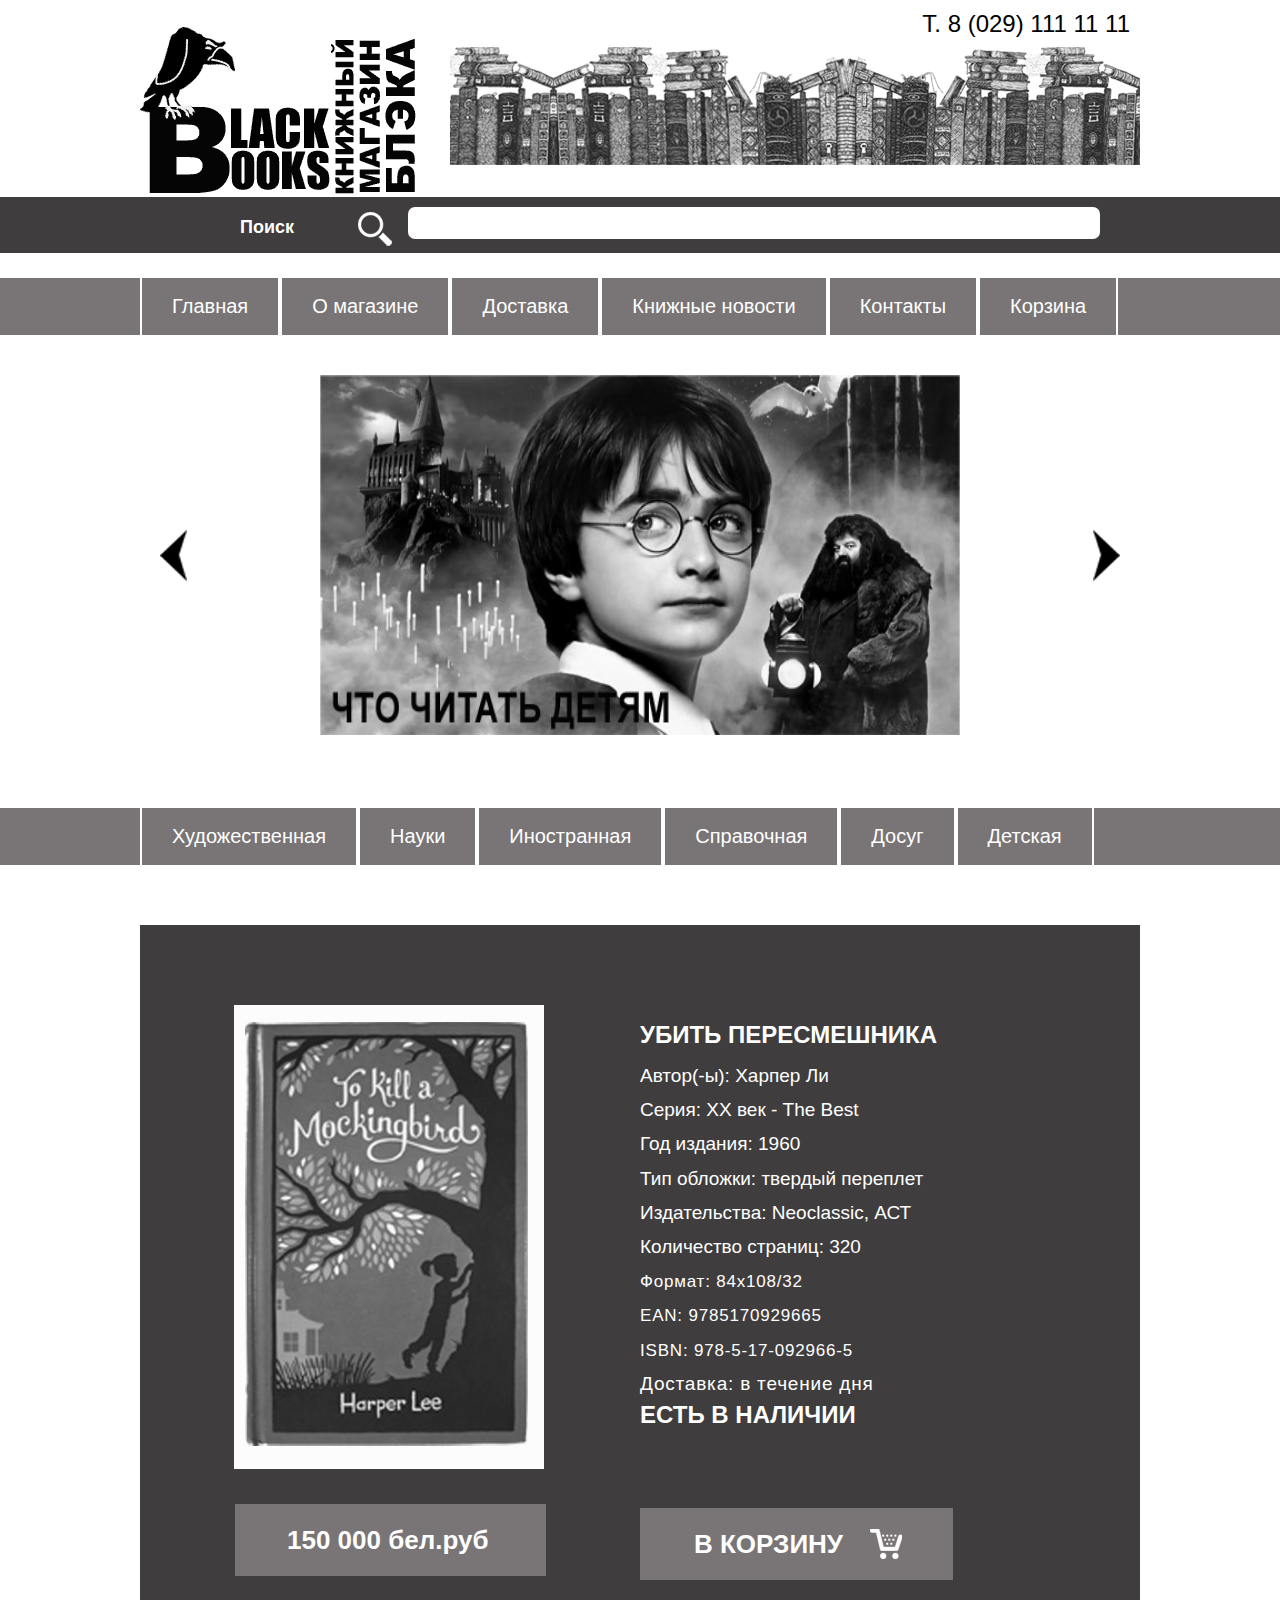
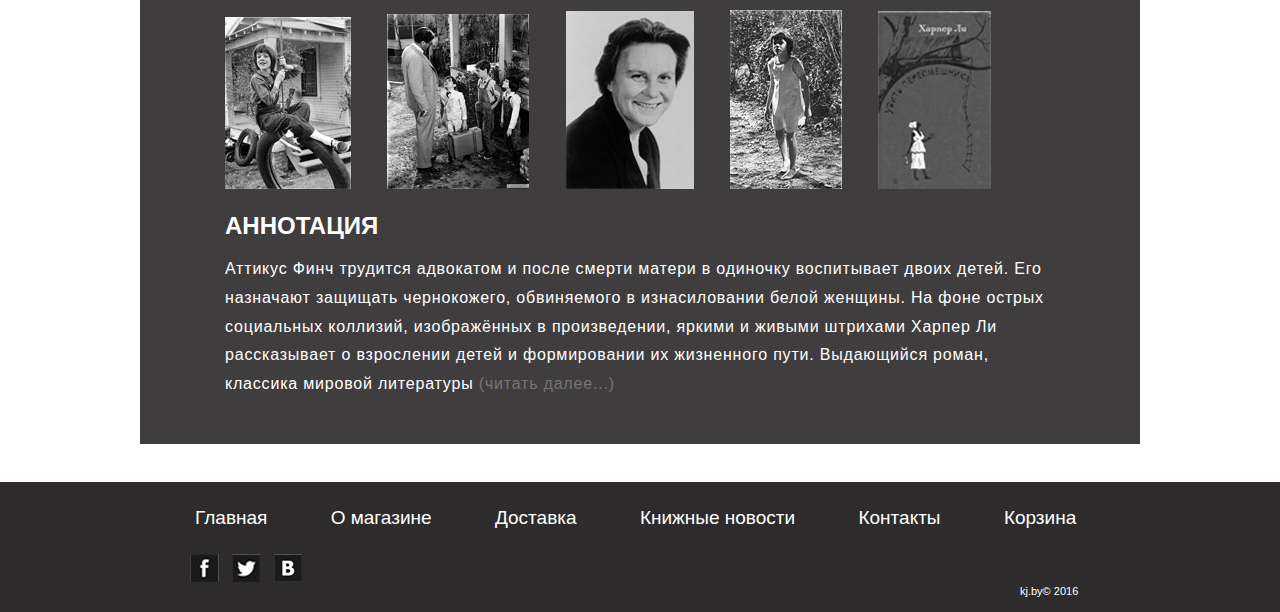
==== karta.html @ 3e169e83 "Initial commit" ====
﻿<!DOCTYPE html>
<html>
<head>
<link rel="stylesheet" href="styles.css"/>
<title>books</title>
<meta name="viewport" content="width=device-width, initial-scale=1.0">
<script src="jquery-1.7.2.min.js"></script>
<script src="js/main.js"></script>
</head>
<body>

<script>

/*

HW Slider - простой слайдер на jQuery. 

Настройки скрипта:

hwSlideSpeed - Скорость анимации перехода слайда.
hwTimeOut - время до автоматического перелистывания слайдов.
hwNeedLinks - включает или отключает показ ссылок "следующий - предыдущий". Значения true или false

Подробнее на http://heavenweb.ru/

*/
(function ($) {
var hwSlideSpeed = 700;
var hwTimeOut = 3000;
var hwNeedLinks = true;

$(document).ready(function(e) {
	$('.slide').css(
		{"position" : "absolute",
		 "top":'0', "left": '0'}).hide().eq(0).show();
	var slideNum = 0;
	var slideTime;
	slideCount = $("#slider .slide").size();
	var animSlide = function(arrow){
		clearTimeout(slideTime);
		$('.slide').eq(slideNum).fadeOut(hwSlideSpeed);
		if(arrow == "next"){
			if(slideNum == (slideCount-1)){slideNum=0;}
			else{slideNum++}
			}
		else if(arrow == "prew")
		{
			if(slideNum == 0){slideNum=slideCount-1;}
			else{slideNum-=1}
		}
		else{
			slideNum = arrow;
			}
		$('.slide').eq(slideNum).fadeIn(hwSlideSpeed, rotator);
		$(".control-slide.active").removeClass("active");
		$('.control-slide').eq(slideNum).addClass('active');
		}
if(hwNeedLinks){
var $linkArrow = $('<a id="prewbutton" href="#">&lt;</a><a id="nextbutton" href="#">&gt;</a>')
	.prependTo('#slider');		
	$('#nextbutton').click(function(){
		animSlide("next");
		return false;
		})
	$('#prewbutton').click(function(){
		animSlide("prew");
		return false;
		})
}
	var $adderSpan = '';
	$('.slide').each(function(index) {
			$adderSpan += '<span class = "control-slide">' + index + '</span>';
		});
	$('<div class ="sli-links">' + $adderSpan +'</div>').appendTo('#slider-wrap');
	$(".control-slide:first").addClass("active");
	$('.control-slide').click(function(){
	var goToNum = parseFloat($(this).text());
	animSlide(goToNum);
	});
	var pause = false;
	var rotator = function(){
			if(!pause){slideTime = setTimeout(function(){animSlide('next')}, hwTimeOut);}
			}
	$('#slider-wrap').hover(	
		function(){clearTimeout(slideTime); pause = true;},
		function(){pause = false; rotator();
		});
	rotator();
});
})(jQuery);

</script>


<div id="conteiner">
<div id="header">
<div class="contact"><p>Т. 8 (029) 111 11 11</p></div>
<div class="logo"><a href=""><img src="images/logo.png" alt="logo"/></a></div>
<div class="collaj"><img src="images/collag.png" alt="collag"/></div>
</div>
<div id="search">
<div id="search_inner">
<a href="">Поиск</a>
<div class="search1">
	<input type="submit" value="">
     <input type="search1" name="q">
   </div>
   </div>
</div>
<div id="menu">
<div id="menuinner">
<ul>
<li><a href="" class="home">Главная</a></li>
<li><a href="">О магазине</a></li>
<li><a href="">Доставка</a></li>
<li><a href="">Книжные новости</a></li>
<li><a href="">Контакты</a></li>
<li><a href="">Корзина</a></li>
</ul>
</div>
</div>

<div id="slider-wrap">
	<div id="slider">
		<div class="slide"><a href=""><img src="images/1.jpg" width="640" height="360"></a></div>
		<div class="slide"><a href=""><img src="images/2.jpg" width="640" height="360"></a></div>
		<div class="slide"><a href=""><img src="images/3.jpg" width="640" height="360"></a></div>
		</div>
</div>


<div id="temmenu">
<div id="temmenuinner">
<ul class="menu">
<li><a href="">Художественная</a>
<ol class="submenu">
			<li><a href="#">Проза</a></li>
            <li><a href="#">Поэзия</a></li>
			<li><a href="#">Драматургия</a></li>
    </ol></li>
<li><a href="">Науки</a>
<ol class="submenu">
			<li><a href="#">Гуманитарные</a></li>
            <li><a href="#">Точные</a></li>
			<li><a href="#">Естественные</a></li>
    </ol></li>
<li><a href="">Иностранная</a>
<ol class="submenu">
			<li><a href="#">Английский</a></li>
            <li><a href="#">Французский</a></li>
			<li><a href="#">Немецкий</a></li>
				<li><a href="#">Итальянский</a></li>
					<li><a href="#">Испанский</a></li>
    </ol></li>
<li><a href="">Справочная</a>
<ol class="submenu">
			<li><a href="#">Энциклопедии</a></li>
            <li><a href="#">Словари</a></li>
			<li><a href="#">Справочники</a></li>
    </ol></li>
<li><a href="">Досуг</a>
<ol class="submenu">
			<li><a href="#">Кулинария</a></li>
            <li><a href="#">Спорт</a></li>
			<li><a href="#">Рукоделие</a></li>
			<li><a href="#">Хобби</a></li>
    </ol></li>
<li><a href="">Детская</a>
<ol class="submenu">
			<li><a href="#">Проза</a></li>
            <li><a href="#">Поэзия</a></li>
			<li><a href="#">Драматургия</a></li>
    </ol></li>
</ul>
</div>
</div>
<div id="karta">
<div class="book">
<a><img class="first" id="preview" src="images/tovar.jpg" alt="tovar"/></a>
</div>
<div class="summa"><a href="">150 000 бел.руб</a></div>

<div class="descriotion">
<h2>УБИТЬ ПЕРЕСМЕШНИКА</h2>
<p>Автор(-ы): Харпер Ли</br>

Серия: XX век - The Best</br>

Год издания: 1960</br>

Тип обложки: твердый переплет</br>

Издательства: Neoclassic, АСТ</br>

Количество страниц: 320</br>

<span class="size">Формат: 84x108/32</br>

EAN: 9785170929665</br>

ISBN: 978-5-17-092966-5</span></br>
<span class="font">Доставка: в течение дня</span>
</p>
<h2>ЕСТЬ В НАЛИЧИИ</h2>
</div>
<div class="backet"><a href="">В КОРЗИНУ</a></div>
<div class="gallery">
<ul>
<li><a class="nav-img"><img src="images/01g.jpg" alt="01"/></a></li>
<li><a class="nav-img"><img src="images/02g.jpg" alt="02"/></a></li>
<li><a class="nav-img"><img src="images/03g.jpg" alt="03"/></a></li>
<li><a class="nav-img"><img src="images/04g.jpg" alt="04"/></a></li>
<li><a class="nav-img"><img src="images/05g.jpg" alt="05"/></a></li>
</ul>

</div>
<div class="annotation">
<h2>АННОТАЦИЯ</h2>
<p>Аттикус Финч трудится адвокатом и после смерти матери в одиночку воспитывает двоих детей. Его назначают защищать чернокожего, обвиняемого в изнасиловании белой женщины. На фоне острых социальных коллизий, изображённых в произведении, яркими и живыми штрихами Харпер Ли рассказывает о взрослении детей и формировании их жизненного пути.
Выдающийся роман, классика мировой литературы <span id="read_more_text">Книга начинается с предка семейства Финч — Саймона Финча. Будучи методистом, он бежал от религиозной нетерпимости в Англии, поселившись в штате Алабама, стал богат и, несмотря на свои религиозные убеждения, купил несколько рабов.

Основная история происходит в течение трёх лет с момента пика Великой депрессии в вымышленном «уставшем от долгой жизни» городе Мейкомб, штат Алабама. Главная героиня — шестилетняя Джин Луиза Финч, которая живёт со своим старшим братом Джимом и их отцом Аттикусом, пожилым адвокатом. Джим и Джин встречают мальчика по имени Дилл, который каждое лето приезжает в Мейкомб к своей тёте
Выдающийся роман, классика мировой литературы</span><a id="read_more"> (читать далее...)</a>
</p>
</div>

</div>

<div id="footer">
<div id="footerinner">
<div class="dublmenu">
<ul>
<li><a href="" class="home">Главная</a></li>
<li><a href="">О магазине</a></li>
<li><a href="">Доставка</a></li>
<li><a href="">Книжные новости</a></li>
<li><a href="">Контакты</a></li>
<li><a href="">Корзина</a></li>
</ul>
</div>
<div class="socnet">
<ul>
<li><a href=""><img src="images/fb.jpg" alt="fb"/></a></li>
<li><a href=""><img src="images/twi.jpg" alt="twi"/></a></li>
<li><a href=""><img src="images/vk.jpg" alt="vk"/></a></li>
</ul>
</div>
<div class="copiright">
<p>kj.by© 2016</p>
</div>
</div>
</div>

</div>

</body>
</html>
---- styles.css ----
* {
margin: 0;
padding: 0;
font-size: 12px;
font-family: Arial, sans-serif;
color: black;
background: transparent;
}

img {
  filter: gray !important ; /* IE6-9 */
  filter: grayscale(1) !important ; /* Microsoft Edge and Firefox 35+ */
  -webkit-filter: grayscale(1) !important ; /* Google Chrome, Safari 6+ & Opera 15+ */
}

/* Disable grayscale on hover */
img:hover {
  filter: none !important ;
  -webkit-filter: grayscale(0) !important;
}

#conteiner, #search, #menu, #temmenu, #spec, #footer, #slider-wrap {
width: 100%;}

#header, #slider, #search_inner, #menuinner, #temmenuinner, #specinner, #footerinner, #karta, #preferens, #aboutus{
max-width: 1000px;
margin-left: auto;
margin-right: auto;}

/*header*/

#header .logo{
float: left;
width: 28%;
padding-right: 20px;
}

.collaj{
float: right;
width: 69%;

padding-top: 47px;
}

#header{
position: relative;}

.contact {
position: absolute;
right: 10px;
top: 10px;
}

.contact p{
font-size: 24px;}

#search, #search_inner{
clear: both;
}

/*search*/
#search {
background: #3f3d3d;
height: 56px;}

#search_inner  a {
text-decoration: none;
position: absolute;
left: 100px;
top: 20px;
font-size: 18px;
color: white;
font-weight: bold;}

#search_inner {
position: relative;
}

#search_inner .search1 {
position: absolute;
top: 10px;
    width: 692px; 
    height: 32px; 
	background: white;
	border-radius: 7px;
	right: 40px;
   }
   input[type="search1"] {
    border: none; /* Убираем рамку */
    outline: none; /* Убираем свечение в Chrome и Safari */
    -webkit-appearance: none; /* Убираем рамку в Chrome и Safari */
    width: 274px; /* Ширина поля */
    vertical-align: middle; /* Выравнивание по середине */
   }
   input[type="submit"] {
    width: 40px; /* Ширина кнопки */
    height: 40px; /* Высота кнопки */
    border: none; /* Убираем рамку */
    background: url(images/lupa.png) no-repeat; /* Параметры фона */
	width: 50px; /* Ширина кнопки */
    height: 50px; /* Высота кнопки */
	position: relative;
top: 5px;	
right: 50px;}

/*menu*/
#menu{
background: #797475;
height: 57px;
margin-top: 25px;}

#menu ul {
list-style-type: none;
}

#menu a {
float: left;
width: 20%px;
text-decoration: none;
text-align: center;
font-size: 20px;
color: white;
background: #797475;
padding: 17px 30px 17px 30px;
border-right: solid 2px white;
border-left: solid 2px white;}

#menu a:hover{
background: black;}

/*temmenu*/

#temmenu {
background:#797475; 
height: 57px;
margin-top: 25px;
}
.menu,
.menu ol,
.menu li,
.menu a {
       border: none;
    outline: none;
    z-index: 1000;
	width: 18%px;
text-decoration: none;
text-align: center;
font-size: 20px;
color: white;

	}

.menu li {
    position: relative;
    list-style: none;
    float: left;
    display: block;
	background: #797475;
padding: 17px 30px 17px 30px;
border-right: solid 2px white;
border-left: solid 2px white;

}

.menu ol {
	display: none;
}

.menu ol a {
	text-decoration: none;
}

.menu ol li {
	clear: both;
	 border: none;
	}

.menu ol li a {
	display: inline-block;
	
}

.menu li:hover > ol{
    display: inline-block;
}

.submenu{
	top: 60px;
	left: 0px;
	position: absolute;
	background: #797475;
}

.submenu li:hover {
		background-color: black;
	}
	.menu li:hover {
		background-color: black;
	}
	

/*spec*/

#spec {
clear: both;
margin-top: 45px;
background: #3f3d3d;
height: 348px;
}
.best15{
float: left;
width: 25%;
height: 318px;
position: relative;
padding-right: 50px;}

.best15 img {
position: absolute;
left: 0;
top: 0;}

.best15 img.second{
opacity:0;}

.best15:hover img.second {
opacity:1;}

.akcia {
float: left;
width: 25%;
height: 318px;
padding-right:80px;
position: relative;
}
.akcia img {
position: absolute;
left: 0;
top: 0;}

.akcia img.second{
opacity:0;}

.akcia:hover img.second {
opacity:1;}

.best60{
float: left;
width: 25%;
height: 318px;
position: relative;}

.best60 img {
position: absolute;
left: 0;
top: 0;}

.best60 img.second{
opacity:0;}

.best60:hover img.second {
opacity:1;}


#specinner{
padding-top: 16px;
padding-left: 90px;
}


#preferens{
clear: both;}

/*preferens*/

#preferens{
margin-top: 47px;
}
#preferens h2{
color: #3f3d3d;
font-size: 24px;
text-align: center;
padding-bottom: 33px;}

#preferens ul {
list-style-type: none;
padding-left: 10px;
padding-top: 220px;
}
#preferens li {
display: inline;
width: 30%;
text-align: center;
font-size: 22px;
color: #020202;
padding-left: 60px;
padding-right: 50px;
}

#preferens li:nth-child(1) {
background: url(images/golyb.png) no-repeat top center;
max-width: 205px;
height: 205px;
padding-top: 220px;}

#preferens li:nth-child(2) {
background: url(images/sova.png) no-repeat top center;
max-width: 250px;
height: 250px;
padding-top: 220px;
}
#preferens li:nth-child(3) {
background: url(images/vorona.png) no-repeat top center;
max-width: 205px;
height: 205px;
padding-top: 220px;
}

#aboutus {
margin-top: 50px;
clear: both;}

/*about us*/
#aboutus ul {
list-style-type: none;
}

#aboutus a {
float: left;
width: 225px;
text-decoration: none;
text-align: center;
font-size: 24px;
font-weight: bold;
color: white;
background: #797475;
padding: 20px 10px 20px 10px;}

#aboutus a:hover{
background: black;}


#aboutus .info {
clear: both;}

#aboutus .info img{
float: left;
max-width: 204px;
padding: 30px 32px 10px 32px;}

#aboutus .info {
background: #797475;
max-width: 999px;
height: 315px;}

#aboutus .info p {
color: white;
font-size: 17px;
font-weight: 110;
letter-spacing: 0,5px;
line-height: 130%;
}
#aboutus .text{
padding: 40px;}


/*footer*/

#footer, #footerinner {
clear: both;
margin-top: 38px;
background: #2d2b2b;
height: 130px;
}

.dublmenu ul{
list-style-type: none;
padding-left: 50px;
padding-top: 25px;
}

.dublmenu li {
display: inline-block;
padding-right: 50px;
}

.dublmenu a {
text-decoration: none;
font-size: 19px;
color: white;
padding: 5px;
}
.dublmenu a:hover {
background: black;}

.socnet{
clear: both;}

.socnet ul{
list-style-type: none;
padding-left: 50px;
padding-top: 25px;
}

.socnet li {
display: inline-block;
padding-right: 10px;
}
.socnet a {
text-decoration: none;}

.socnet a:hover {
box-shadow: 1px 1px 1px white;}

#footerinner p{
font-size: 11px;
color: white;
}

.copiright {
padding-left: 880px;
}

/*karta*/ 
#karta {
background: #3f3d3d;
margin-top: 60px;}

.book {
float: left;
width: 320px;
position: relative;
}

.book img {
position: absolute;
left: 0;
top: 0;
padding-left: 94px;
padding-top: 80px;
}

.book img.second{
opacity:0;}

.book:hover img.second {
opacity:1;}

.descriotion {
float: left;
width: 414px;
padding-top: 65px;
padding-left: 500px;}

.descriotion h2 {
font-size: 24px;
font-weight: bold;
color: white;
padding-bottom: 10px;
}

.descriotion p {
font-size: 19px;
font-weight:120;
color: white;
line-height: 180%;
letter-spacing: 0,5px;
}

.descriotion p span {
font-size: 17px;
font-weight:120;
color: white;
line-height: 180%;
letter-spacing: 0,5px;
}

.descriotion p span.font {
font-size: 19px;
font-weight:120;
color: white;
line-height: 180%;
letter-spacing: 0,5px;
}


.summa{
clear: both;
position: relative;
top: 600px;
left: 95px;}

.summa a {
text-decoration: none;
font-size: 26px;
font-weight: bold;
color: white;
background: #797475;
padding: 21px 57px 21px 52px;}

.summa a:hover{
background: black;
}

.backet{
clear: both;
padding-left: 500px;
padding-top: 90px;
position: relative;}

.backet a {
text-decoration: none;
font-size: 26px;
font-weight: bold;
color: white;
background: #797475;
padding: 21px 110px 21px 54px;}

.backet a:hover{
background: black;
}

.backet:before {
	content: '';
	background: url(images/backet.png) no-repeat;
	width: 40px;
	height: 40px;
	position: absolute;
    right: 230px;
	}
.annotation {
clear: both;
padding-top: 20px;
padding-left: 85px;
padding-right: 90px;
padding-bottom: 30px; }

.annotation h2 {
font-size: 24px;
color: white;
font-weight: bold;
padding-bottom: 15px;}

.annotation p, span {
font-size: 16px;
color: white;
padding-bottom: 15px;
line-height: 180%;
letter-spacing: 0.8px;}

.annotation a {
font-size: 16px;
color: #797475;
padding-bottom: 15px;
line-height: 180%;
letter-spacing: 0.8px;
}

.gallery ul {
list-style-type: none;
padding-left: 85px;
padding-top: 50px;
}
.gallery li{
display: inline-block;
padding-right: 33px;}

/*слайдер*/ 
#slider-wrap{
margin-top: 40px;}
#slider{ /* Оболочка слайдера */
	max-width:1000px;
		height:360px;
		
	overflow: hidden;
	position:relative;
	}
.slide{ /* Слайд */
	width:100%;
	height:100%;
	padding-left: 180px;
	}
.sli-links{ /* Кнопки смены слайдов  Я ХОЧУ ЭТО УБРАТЬ */
	margin-top:10px;
	text-align:center;}
.sli-links .control-slide{
	margin:2px;
	display:inline-block;
	width:16px;
	height:16px;
	overflow:hidden;
	text-indent:-9999px;
	background:url(radioBg.png) center bottom no-repeat;}
.sli-links .control-slide:hover{
	cursor:pointer;
	background-position:center center;}
.sli-links .control-slide.active{
	background-position:center top;}
#prewbutton, #nextbutton{ /* Ссылка "Следующий" и "Педыдущий" */
	display:block;
	width:57px;
	height:100%;
	position:absolute;
	top:0;
	
	overflow:hidden;
	text-indent:-999px;
	background:url(images/left.png) left center no-repeat;
		z-index:3;
	outline:none !important;}
#prewbutton{left:20px;}
#nextbutton{
	right:20px;
	background:url(images/right.png) right center no-repeat;}
#prewbutton:hover{
background:url(images/lefthover.png) left center no-repeat;
left:20px;}

#nextbutton:hover{
	right:20px;
	background:url(images/righthover.png) right center no-repeat;}
	
	
	img{
max-width: 100%; }
	
	 /***************** медиазапросы********************************************************************************** */
	
	@media screen and (min-width:481px) and (max-width:768px){
	#conteiner{
width: 100%;
margin-left: auto;
margin-right: auto;}

#header .contact p{
font-size: 10px;}

}

#header .logo{
float: left;
width: 28%;
padding-right: 0px;
padding-top: 27px;
}


@media screen and (max-width:400px){
#conteiner{
width: 100%;
margin-left: auto;
margin-right: auto;}



#menu{
background: #797475;
height: 57px;
margin-top: 25px;}

#menu ul {
list-style-type: none;
}

#menu a {
float: none;
display: block;
text-decoration: none;
text-align: center;
font-size: 20px;
color: white;
background: #797475;
padding: 17px 30px 17px 30px;
border-right: none;
border-left: none;}

#menu a:hover{
background: black;}

#slider-wrap{
margin-top: 300px;}

#slider{ /* Оболочка слайдера */
	width:100%;
		height:360px;
		
	overflow: hidden;
	position:relative;
	}
.slide{ /* Слайд */
	width:100%;
	height:40%;
	padding-left: 0px;
	}


#temmenu {
background:#797475; 
height: 57px;
margin-top: 25px;
}
.menu,
.menu ol,
.menu li,
.menu a {
       border: none;
    outline: none;
    z-index: 1000;
	width: 18%px;
text-decoration: none;
text-align: center;
font-size: 20px;
color: white;

	}

.menu li {
    position: relative;
    list-style: none;
    float: none;
    display: block;
	background: #797475;
padding: 17px 30px 17px 30px;
border-right: none;
border-left: none;

}

.menu ol {
	display: none;
}

.menu ol a {
	text-decoration: none;
}

.menu ol li {
	clear: both;
	 border: none;
	}

.menu ol li a {
	display: inline-block;
	
}

.menu li:hover > ol{
    display: inline-block;
}

.submenu{
	top: 60px;
	left: 0px;
	position: absolute;
	background: #797475;
}

.submenu li:hover {
		background-color: black;
	}
	.menu li:hover {
		background-color: black;
	}
	
	#spec {
clear: both;
margin-top: 300px;
background: #3f3d3d;
height: 550px;
}
.best15{
float: none;
height: 200px;
position: relative;
padding-right: 70px;}

.best15 img {
position: absolute;
left: 0;
top: 0;}

.best15 img.second{
opacity:0;}

.best15:hover img.second {
opacity:1;}

.akcia {
float: none;
height: 200px;
padding-right:80px;
position: relative;
border-top: 1px solid white;
border-bottom: 1px solid white;
}
.akcia img {
padding-top: 10px;
position: absolute;
left: 0;
top: 0;}

.akcia img.second{
opacity:0;}

.akcia:hover img.second {
opacity:1;}

.best60{
float: none;
height: 200px;
position: relative;}

.best60 img {
padding-top: 10px;
position: absolute;
left: 0;
top: 0;}

.best60 img.second{
opacity:0;}

.best60:hover img.second {
opacity:1;}

#specinner{
padding-top: 16px;
padding-left: 90px;
}

#preferens{
margin-top: 20px;
}
#preferens h2{
color: #3f3d3d;
font-size: 20px;
text-align: center;
}

#preferens ul {
list-style-type: none;
padding-left:80px;
padding-top: 10px;
}
#preferens li {
display: block;
text-align: center;
font-size: 22px;
color: #020202;
padding-top: 10px;
}

#preferens li:nth-child(1) {
background: url(images/golyb.png) no-repeat top center;
max-width: 105px;
height: 105px;
padding-top: 220px;}

#preferens li:nth-child(2) {
background: url(images/sova.png) no-repeat top center;
max-width: 105px;
height: 105px;
padding-top: 220px;
}
#preferens li:nth-child(3) {
background: url(images/vorona.png) no-repeat top center;
max-width: 105px;
height: 105px;
padding-top: 220px;
}

#aboutus {
margin-top: 50px;
clear: both;
}

#aboutus ul {
list-style-type: none;
}

#aboutus a {
float: left;
width: 44%;
text-decoration: none;
text-align: center;
font-size: 16px;
font-weight: bold;
color: white;
background: #797475;
padding: 20px 10px 20px 10px;}

#aboutus a:hover{
background: black;}


#aboutus .info {
clear: both;}

#aboutus .info img{
float: none;
padding-left: 80px;
}

#aboutus .info {
background: #797475;
max-width: 999px;
height: 620px;}

#aboutus .info p {
color: white;
font-size: 13px;
font-weight: 110;
letter-spacing: 0,5px;
line-height: 130%;
}
#aboutus .text{
padding: 5px 20px;}


/*footer*/

#footer, #footerinner {
clear: both;
margin-top: 8px;
background: #2d2b2b;
height: 130px;
}

.dublmenu ul{
list-style-type: none;
padding-left: 20px;
padding-top: 15px;
}

.dublmenu li {
display: inline-block;
padding-right: 10px;
}

.dublmenu a {
text-decoration: none;
font-size: 10px;
color: white;
padding: 5px;
}
.dublmenu a:hover {
background: black;}

.socnet{
clear: both;}

.socnet ul{
list-style-type: none;
padding-left: 20px;
padding-top: 15px;
}

.socnet li {
display: inline-block;
padding-right: 5px;
}
.socnet a {
text-decoration: none;}

.socnet a:hover {
box-shadow: 1px 1px 1px white;}

#footerinner p{
font-size: 7px;
color: white;
}

.copiright {
padding-left: 280px;
}
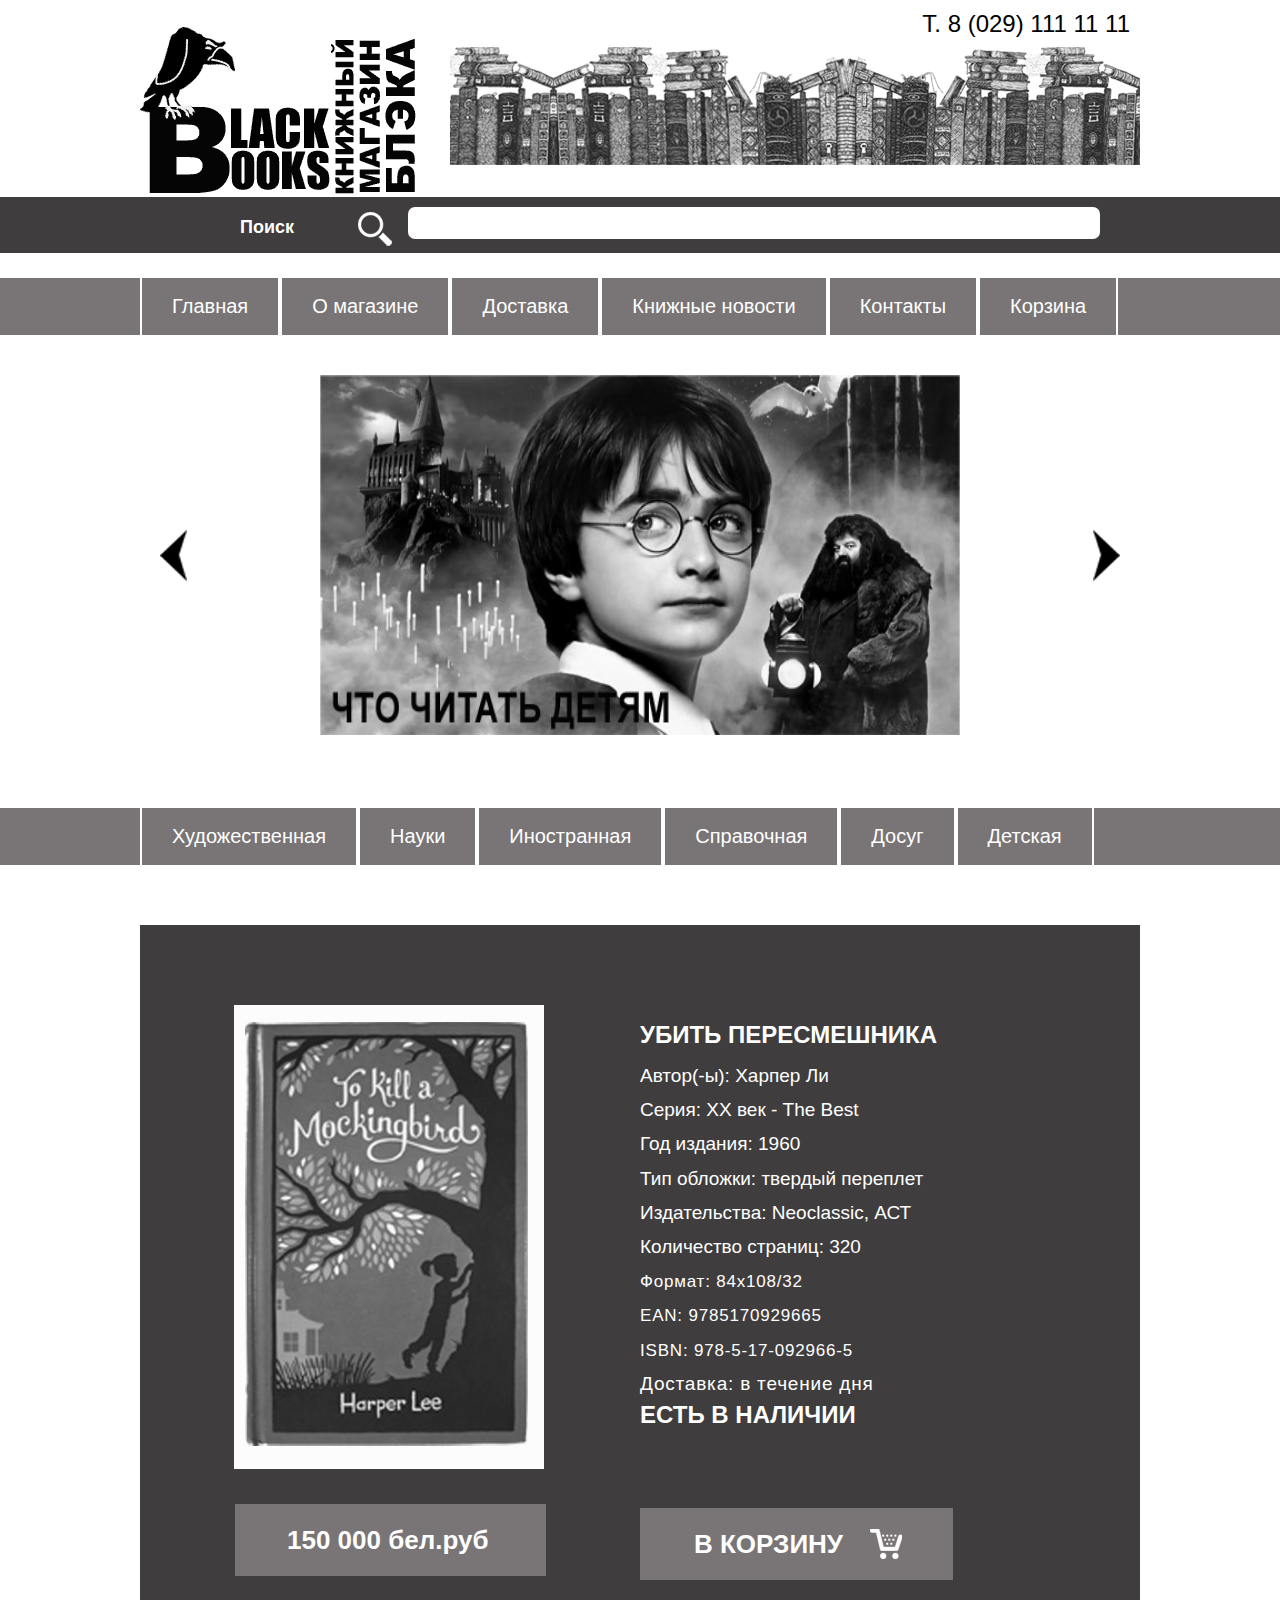
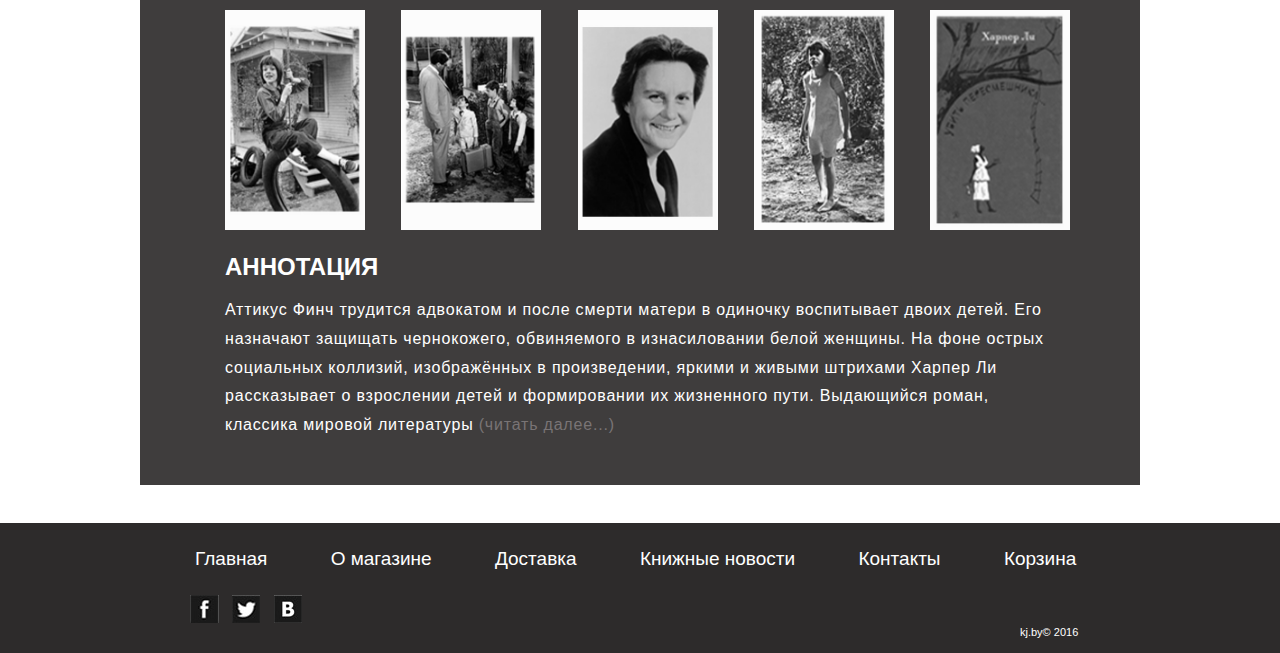
==== commit 905e127c: "Adding gallery preview" ====
--- a/karta.html
+++ b/karta.html
@@ -206,11 +206,11 @@
 <div class="backet"><a href="">В КОРЗИНУ</a></div>
 <div class="gallery">
 <ul>
-<li><a class="nav-img"><img src="images/01g.jpg" alt="01"/></a></li>
-<li><a class="nav-img"><img src="images/02g.jpg" alt="02"/></a></li>
-<li><a class="nav-img"><img src="images/03g.jpg" alt="03"/></a></li>
-<li><a class="nav-img"><img src="images/04g.jpg" alt="04"/></a></li>
-<li><a class="nav-img"><img src="images/05g.jpg" alt="05"/></a></li>
+<li><a class="nav-img"><img class="sm" src="images/1big.jpg" alt="01"/></a></li>
+<li><a class="nav-img"><img class="sm" src="images/2big.jpg" alt="02"/></a></li>
+<li><a class="nav-img"><img class="sm" src="images/3big.jpg" alt="03"/></a></li>
+<li><a class="nav-img"><img class="sm" src="images/4big.jpg" alt="04"/></a></li>
+<li><a class="nav-img"><img class="sm" src="images/5big.jpg" alt="05"/></a></li>
 </ul>
 
 </div>
--- a/styles.css
+++ b/styles.css
@@ -11,6 +11,11 @@
   filter: gray !important ; /* IE6-9 */
   filter: grayscale(1) !important ; /* Microsoft Edge and Firefox 35+ */
   -webkit-filter: grayscale(1) !important ; /* Google Chrome, Safari 6+ & Opera 15+ */
+}
+
+.sm {
+	 height: 220px; 
+	 width: 140px;
 }
 
 /* Disable grayscale on hover */
